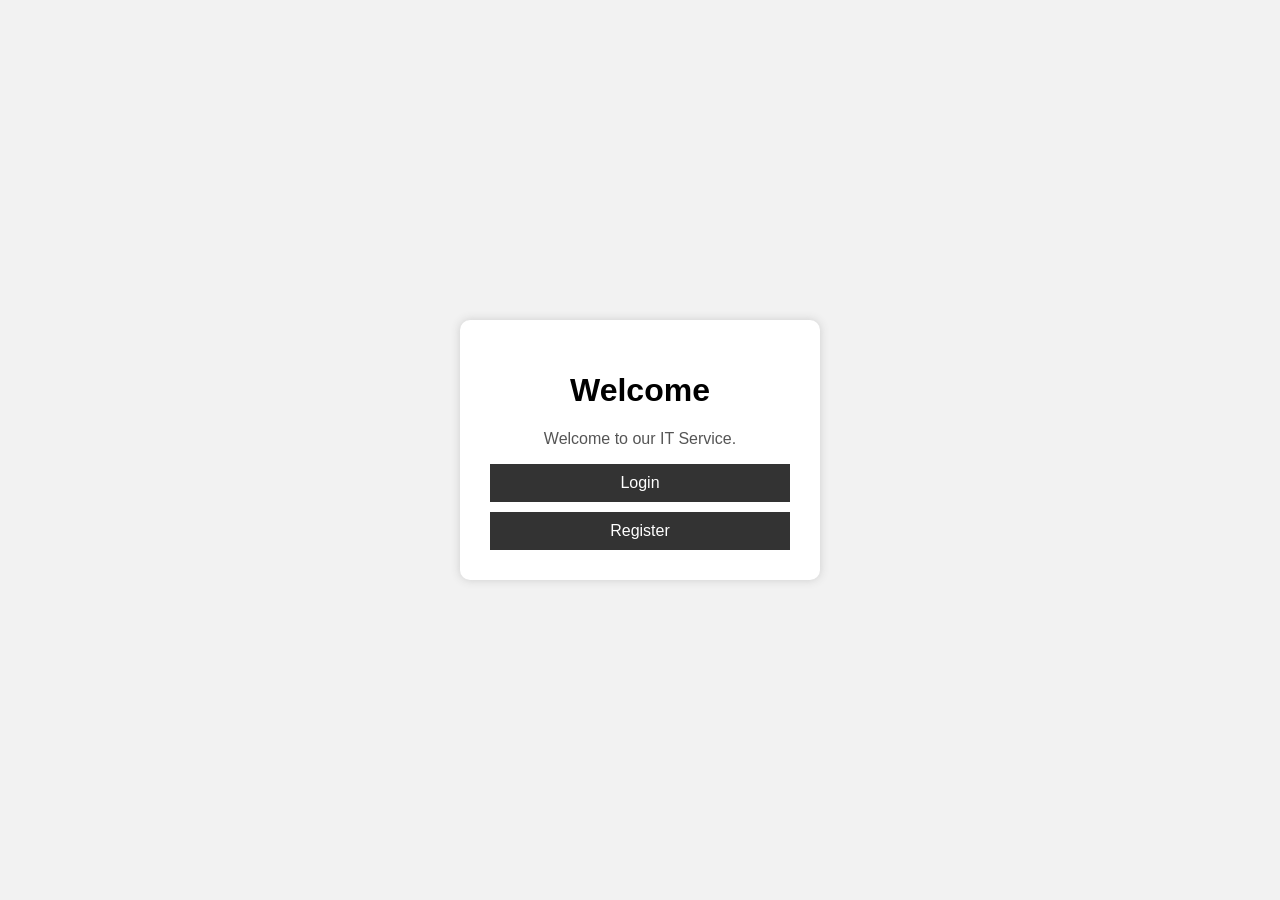
==== wwwroot/index.html @ 2dd290a7 "first commit" ====
<!DOCTYPE html>
<html lang="en">

<head>

    <meta charset="UTF-8">

    <meta name="viewport" content="width=device-width, initial-scale=1.0">

    <title>IT Service</title>

    <link rel="stylesheet" href="style.css">

</head>

<body>

    <div class="welcome-box">

        <h1>Welcome</h1>

        <p>Welcome to our IT Service.</p>

        <a href="/login.html" class="button">Login</a>

        <a href="/register.html" class="button">Register</a>

    </div>

</body>

</html>
---- wwwroot/style.css ----
body {

    font-family: Arial, sans-serif;

    background: #f2f2f2;

    display: flex;

    justify-content: center;

    align-items: center;

    height: 100vh;

    margin: 0;

}

.register-box,
.welcome-box {

    background: white;

    padding: 30px;

    width: 300px;

    border-radius: 10px;

    box-shadow: 0 0 10px #ccc;

}

h2,
h1 {

    text-align: center;

}

p {

    text-align: center;

    color: #555;

}

input {

    width: 100%;

    padding: 10px;

    margin: 8px 0;

    box-sizing: border-box;

}

button,
.button {

    display: block;

    width: 100%;

    padding: 10px;

    margin-top: 10px;

    background: #333;

    color: white;

    border: none;

    cursor: pointer;

    text-align: center;

    text-decoration: none;

    box-sizing: border-box;

}

button:hover,
.button:hover {

    background: #555;

}
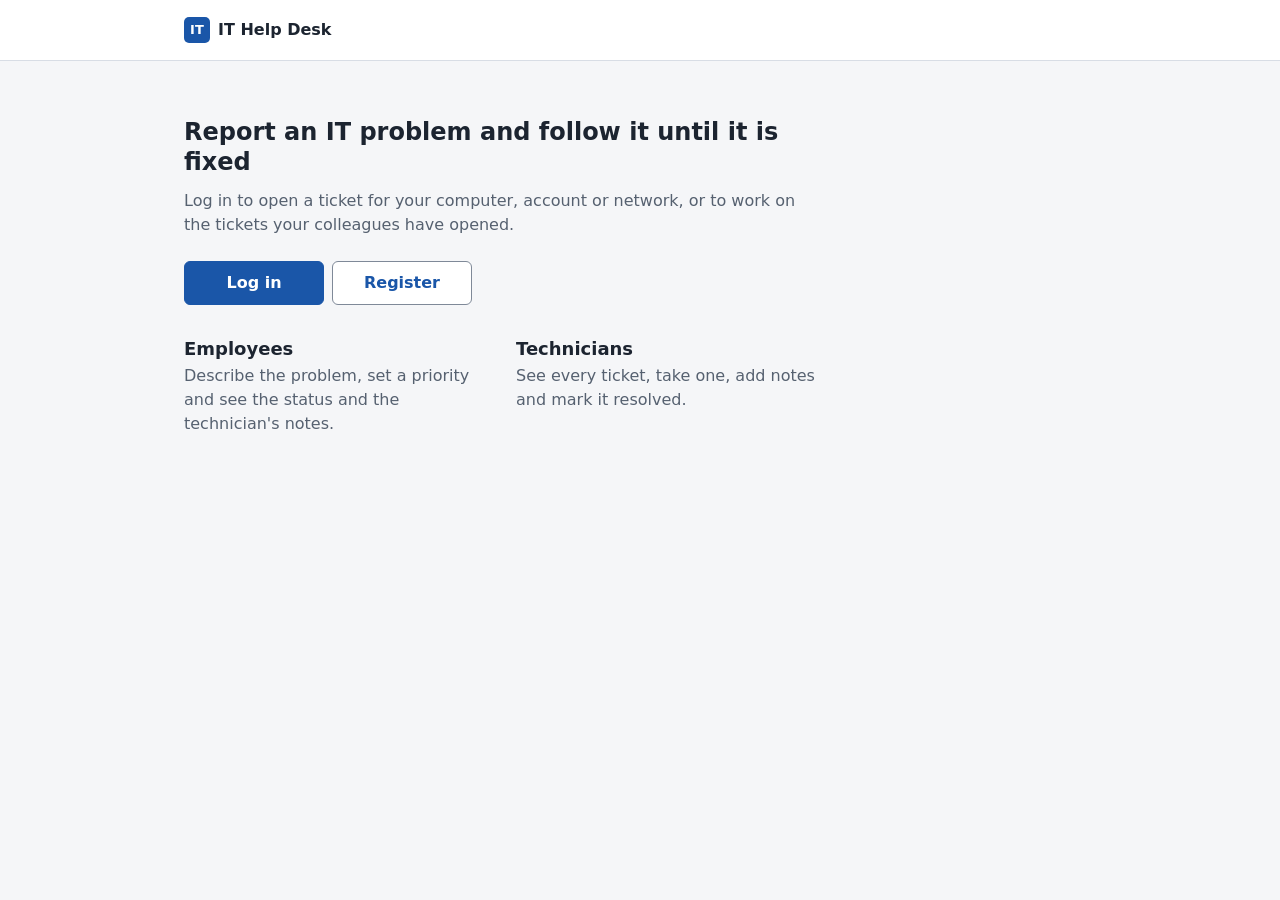
==== commit 26546743: "working prototype" ====
--- a/wwwroot/index.html
+++ b/wwwroot/index.html
@@ -1,34 +1,53 @@
-
 <!DOCTYPE html>
 <html lang="en">
 
 <head>
-
     <meta charset="UTF-8">
-
     <meta name="viewport" content="width=device-width, initial-scale=1.0">
-
-    <title>IT Service</title>
-
+    <meta name="theme-color" content="#1a56a8">
+    <title>IT Help Desk</title>
+    <link rel="icon" href="/img/favicon.svg" type="image/svg+xml">
     <link rel="stylesheet" href="style.css">
-
 </head>
 
 <body>
 
-    <div class="welcome-box">
+    <a class="skip-link" href="#main">Skip to content</a>
 
-        <h1>Welcome</h1>
+    <header class="topbar">
+        <div class="topbar-inner">
+            <a class="brand" href="/"><span class="brand-mark" aria-hidden="true">IT</span>IT Help Desk</a>
+        </div>
+    </header>
 
-        <p>Welcome to our IT Service.</p>
+    <main id="main" class="page">
 
-        <a href="/login.html" class="button">Login</a>
+        <div class="hero">
 
-        <a href="/register.html" class="button">Register</a>
+            <h1>Report an IT problem and follow it until it is fixed</h1>
 
-    </div>
+            <p>Log in to open a ticket for your computer, account or network, or to work on the tickets your colleagues have opened.</p>
+
+            <div class="form-actions">
+                <a class="btn" href="/login.html">Log in</a>
+                <a class="btn btn-secondary" href="/register.html">Register</a>
+            </div>
+
+            <div class="roles">
+                <div>
+                    <h2>Employees</h2>
+                    <p>Describe the problem, set a priority and see the status and the technician&#39;s notes.</p>
+                </div>
+                <div>
+                    <h2>Technicians</h2>
+                    <p>See every ticket, take one, add notes and mark it resolved.</p>
+                </div>
+            </div>
+
+        </div>
+
+    </main>
 
 </body>
 
 </html>
-
--- a/wwwroot/style.css
+++ b/wwwroot/style.css
@@ -1,94 +1,1458 @@
+/* IT Help Desk: one stylesheet for every page.
+   Rules of the system: system fonts only (no downloads), flat surfaces (1px borders, no shadows, no gradients),
+   one accent colour, mobile first with a single breakpoint at 720px, and no inline styles anywhere
+   (the Content-Security-Policy forbids them). Change colours and sizes here, in the tokens. */
+
+/* ---------- 1. Tokens ---------- */
+:root {
+    /* colour */
+    --bg: #f5f6f8;
+    --surface: #ffffff;
+    --border: #d8dde5;
+    --border-strong: #7f8998;
+    --text: #1c2430;
+    --muted: #566170;
+    --accent: #1a56a8;
+    --accent-hover: #144584;
+    --accent-tint: #e8f0fb;
+    --admin: #3b2f6b;              /* the Admin area's own colour, so it is never mistaken for a normal page */
+    --admin-tint: #eeebf7;
+
+    /* status badges (the text is always shown too) */
+    --open-bg: #e4edf9;
+    --open-fg: #164a8a;
+    --progress-bg: #fcefd0;
+    --progress-fg: #744600;
+    --resolved-bg: #dff1e5;
+    --resolved-fg: #1b6335;
+
+    /* priority */
+    --prio-high: #a3261a;
+    --prio-medium: #8a5300;
+    --prio-low: #566170;
+
+    /* messages */
+    --error-bg: #fdeceb;
+    --error-border: #c4493d;
+    --error-fg: #8f1d14;
+    --success-bg: #e4f4e9;
+    --success-border: #3d8a58;
+    --success-fg: #1b6335;
+
+    /* type */
+    --font: system-ui, -apple-system, "Segoe UI", Roboto, "Helvetica Neue", Arial, sans-serif;
+
+    /* shape and spacing (4px scale) */
+    --radius: 6px;
+    --radius-lg: 8px;
+    --space-1: 4px;
+    --space-2: 8px;
+    --space-3: 12px;
+    --space-4: 16px;
+    --space-5: 24px;
+    --space-6: 32px;
+    --space-7: 48px;
+
+    /* layout */
+    --page-width: 960px;
+    --auth-width: 400px;
+    --tap: 44px;
+}
+
+/* ---------- 2. Base ---------- */
+*,
+*::before,
+*::after {
+    box-sizing: border-box;
+}
+
+html {
+    -webkit-text-size-adjust: 100%;
+}
 
 body {
-
-    font-family: Arial, sans-serif;
-
-    background: #f2f2f2;
-
-    display: flex;
-
+    margin: 0;
+    min-height: 100vh;
+    display: flex;
+    flex-direction: column;
+    background: var(--bg);
+    color: var(--text);
+    font: 16px/1.5 var(--font);
+}
+
+h1,
+h2,
+h3,
+p,
+dl,
+dd,
+ul {
+    margin: 0;
+}
+
+h1 {
+    font-size: 1.375rem;          /* 22px on phones */
+    font-weight: 600;
+    line-height: 1.25;
+    overflow-wrap: anywhere;
+}
+
+h2 {
+    margin-bottom: var(--space-3);
+    font-size: 1.125rem;
+    font-weight: 600;
+    line-height: 1.3;
+}
+
+a {
+    color: var(--accent);
+}
+
+:focus-visible {
+    outline: 2px solid var(--accent);
+    outline-offset: 2px;
+}
+
+/* display:flex on .btn would otherwise beat the hidden attribute */
+[hidden] {
+    display: none !important;
+}
+
+.skip-link {
+    position: absolute;
+    left: var(--space-2);
+    top: -64px;
+    z-index: 10;
+    padding: var(--space-3) var(--space-4);
+    background: var(--surface);
+    border: 1px solid var(--accent);
+    border-radius: var(--radius);
+}
+
+.skip-link:focus {
+    top: var(--space-2);
+}
+
+/* ---------- 3. Layout ---------- */
+.topbar {
+    background: var(--surface);
+    border-bottom: 1px solid var(--border);
+}
+
+.topbar-inner {
+    display: flex;
+    align-items: center;
+    gap: var(--space-3);
+    max-width: var(--page-width);
+    margin: 0 auto;
+    padding: var(--space-2) var(--space-4);
+    min-height: 60px;
+}
+
+.brand {
+    display: inline-flex;
+    align-items: center;
+    gap: var(--space-2);
+    min-height: var(--tap);
+    color: var(--text);
+    font-weight: 600;
+    text-decoration: none;
+    white-space: nowrap;
+}
+
+.brand-mark {
+    display: inline-flex;
+    align-items: center;
     justify-content: center;
-
-    align-items: center;
-
-    height: 100vh;
-
+    width: 26px;
+    height: 26px;
+    border-radius: 5px;
+    background: var(--accent);
+    color: #fff;
+    font-size: 0.8125rem;
+    font-weight: 700;
+    letter-spacing: 0.02em;
+}
+
+.topbar-user {
+    display: flex;
+    flex-direction: column;
+    margin-left: auto;
+    min-width: 0;
+    text-align: right;
+    font-size: 0.875rem;
+    line-height: 1.3;
+}
+
+.topbar-user strong {
+    font-weight: 600;
+    overflow: hidden;
+    text-overflow: ellipsis;
+    white-space: nowrap;
+}
+
+.topbar-user span {
+    color: var(--muted);
+}
+
+.page {
+    flex: 1;
+    width: 100%;
+    max-width: var(--page-width);
+    margin: 0 auto;
+    padding: var(--space-4) var(--space-4) var(--space-7);
+}
+
+.page-head {
+    display: flex;
+    flex-direction: column;
+    gap: var(--space-3);
+    margin-bottom: var(--space-4);
+}
+
+.back-link {
+    display: inline-flex;
+    align-items: center;
+    min-height: var(--tap);
+    margin-bottom: var(--space-1);
+    text-decoration: none;
+    font-weight: 600;
+}
+
+.back-link:hover {
+    text-decoration: underline;
+}
+
+.section {
+    margin-top: var(--space-5);
+}
+
+/* centred single-column pages: log in, register */
+.auth {
+    width: 100%;
+    max-width: var(--auth-width);
+    margin: 0 auto;
+    padding: var(--space-6) var(--space-4) var(--space-7);
+}
+
+.auth h1 {
+    margin-bottom: var(--space-4);
+}
+
+.auth-alt {
+    display: flex;
+    flex-wrap: wrap;
+    align-items: center;
+    gap: 0 var(--space-1);
+    margin-top: var(--space-2);
+    color: var(--muted);
+    font-size: 0.9375rem;
+}
+
+.auth-alt a {
+    display: inline-flex;
+    align-items: center;
+    min-height: var(--tap);
+    min-width: var(--tap);
+}
+
+.panel {
+    background: var(--surface);
+    border: 1px solid var(--border);
+    border-radius: var(--radius-lg);
+    padding: var(--space-4);
+}
+
+/* ---------- 4. Buttons ---------- */
+.btn {
+    display: inline-flex;
+    align-items: center;
+    justify-content: center;
+    min-height: var(--tap);
+    padding: 0 var(--space-5);
+    border: 1px solid var(--accent);
+    border-radius: var(--radius);
+    background: var(--accent);
+    color: #fff;
+    font: inherit;
+    font-weight: 600;
+    line-height: 1.2;
+    text-align: center;
+    text-decoration: none;
+    cursor: pointer;
+    -webkit-tap-highlight-color: transparent;
+}
+
+.btn:hover {
+    background: var(--accent-hover);
+    border-color: var(--accent-hover);
+}
+
+.btn:disabled {
+    opacity: 0.6;
+    cursor: not-allowed;
+}
+
+.btn-secondary {
+    background: var(--surface);
+    border-color: var(--border-strong);
+    color: var(--accent);
+}
+
+.btn-secondary:hover {
+    background: var(--accent-tint);
+    border-color: var(--accent);
+}
+
+.btn-block {
+    width: 100%;
+}
+
+/* ---------- 5. Forms ---------- */
+.field {
+    margin-bottom: var(--space-4);
+}
+
+label {
+    display: block;
+    margin-bottom: 6px;
+    font-size: 0.9375rem;
+    font-weight: 600;
+}
+
+input,
+select,
+textarea {
+    display: block;
+    width: 100%;
+    min-height: var(--tap);
+    padding: 10px var(--space-3);
+    border: 1px solid var(--border-strong);
+    border-radius: var(--radius);
+    background: var(--surface);
+    color: var(--text);
+    font: inherit;                 /* 16px: iOS does not zoom into the field */
+}
+
+textarea {
+    min-height: 120px;
+    line-height: 1.5;
+    resize: vertical;
+}
+
+input::placeholder,
+textarea::placeholder {
+    color: #5f6b7a;
+}
+
+input:focus,
+select:focus,
+textarea:focus {
+    outline: 2px solid var(--accent);
+    outline-offset: 0;
+    border-color: var(--accent);
+}
+
+.field-hint {
+    margin-top: 6px;
+    color: var(--muted);
+    font-size: 0.875rem;
+}
+
+.form-actions {
+    display: flex;
+    flex-direction: column;
+    gap: var(--space-2);
+    margin-top: var(--space-5);
+}
+
+/* ---------- 6. Messages (script.js sets class "error" or "success" on #message) ---------- */
+#message,
+#action-message,
+#note-message,
+#new-user-message,
+#rename-message,
+#confirm-message {
+    margin-top: var(--space-4);
+}
+
+#message:empty,
+#action-message:empty,
+#note-message:empty,
+#new-user-message:empty,
+#rename-message:empty,
+#confirm-message:empty {
+    display: none;
+}
+
+.error,
+.success {
+    padding: 10px var(--space-3);
+    border: 1px solid;
+    border-left-width: 4px;
+    border-radius: var(--radius);
+    font-size: 0.9375rem;
+    overflow-wrap: anywhere;
+}
+
+.error {
+    background: var(--error-bg);
+    border-color: var(--error-border);
+    color: var(--error-fg);
+}
+
+.success {
+    background: var(--success-bg);
+    border-color: var(--success-border);
+    color: var(--success-fg);
+}
+
+/* ---------- 7. Status badges and priority ---------- */
+.badge {
+    display: inline-block;
+    padding: 2px 10px;
+    border-radius: 4px;
+    font-size: 0.8125rem;
+    font-weight: 600;
+    line-height: 1.5;
+    white-space: nowrap;
+}
+
+.badge-open {
+    background: var(--open-bg);
+    color: var(--open-fg);
+}
+
+.badge-progress {
+    background: var(--progress-bg);
+    color: var(--progress-fg);
+}
+
+.badge-resolved {
+    background: var(--resolved-bg);
+    color: var(--resolved-fg);
+}
+
+.priority {
+    display: inline-flex;
+    align-items: center;
+    gap: 6px;
+    font-size: 0.875rem;
+    white-space: nowrap;
+}
+
+.priority::before {
+    content: "";
+    width: 8px;
+    height: 8px;
+    border-radius: 50%;
+    background: currentColor;
+}
+
+.priority-high {
+    color: var(--prio-high);
+}
+
+.priority-medium {
+    color: var(--prio-medium);
+}
+
+.priority-low {
+    color: var(--prio-low);
+}
+
+/* ---------- 8. Ticket list (home) ---------- */
+.toolbar {
+    display: flex;
+    flex-direction: column;
+    gap: 6px;
+    margin-bottom: var(--space-4);
+}
+
+.toolbar label {
     margin: 0;
-
-}
-
-.register-box,
-.welcome-box {
-
-    background: white;
-
-    padding: 30px;
-
-    width: 300px;
-
-    border-radius: 10px;
-
-    box-shadow: 0 0 10px #ccc;
-
-}
-
-h2,
-h1 {
-
+}
+
+.ticket-list {
+    list-style: none;
+    padding: 0;
+    background: var(--surface);
+    border: 1px solid var(--border);
+    border-radius: var(--radius-lg);
+    overflow: hidden;
+}
+
+.ticket-list:empty {
+    display: none;
+}
+
+.ticket-list li + li {
+    border-top: 1px solid var(--border);
+}
+
+.ticket-link {
+    display: grid;
+    gap: var(--space-2);
+    padding: var(--space-3) var(--space-4);
+    color: inherit;
+    text-decoration: none;
+}
+
+.ticket-link:hover {
+    background: #f8fafc;
+}
+
+.ticket-link:focus-visible {
+    outline-offset: -2px;
+}
+
+.ticket-main {
+    min-width: 0;
+}
+
+.ticket-title {
+    color: var(--accent);
+    font-weight: 600;
+    overflow-wrap: anywhere;
+}
+
+.ticket-link:hover .ticket-title {
+    text-decoration: underline;
+}
+
+.ticket-by,
+.ticket-date {
+    color: var(--muted);
+    font-size: 0.875rem;
+}
+
+.ticket-by {
+    overflow-wrap: anywhere;
+}
+
+.ticket-meta {
+    display: flex;
+    flex-wrap: wrap;
+    align-items: center;
+    gap: var(--space-1) var(--space-4);
+}
+
+.empty {
+    padding: var(--space-6) var(--space-4);
+    background: var(--surface);
+    border: 1px solid var(--border);
+    border-radius: var(--radius-lg);
+    color: var(--muted);
     text-align: center;
-
-}
-
-p {
-
+}
+
+.empty:empty {
+    display: none;
+}
+
+/* ---------- 9. Ticket page ---------- */
+.ticket-layout {
+    display: grid;
+}
+
+.badges {
+    display: flex;
+    flex-wrap: wrap;
+    align-items: center;
+    gap: var(--space-2) var(--space-4);
+    margin-top: var(--space-3);
+}
+
+.ticket-description,
+.note-body {
+    white-space: pre-wrap;           /* keep the author's line breaks */
+    overflow-wrap: anywhere;
+}
+
+.details {
+    display: grid;
+    grid-template-columns: repeat(auto-fit, minmax(200px, 1fr));
+    gap: var(--space-4);
+}
+
+.details dt {
+    color: var(--muted);
+    font-size: 0.875rem;
+}
+
+.details dd {
+    font-weight: 600;
+    overflow-wrap: anywhere;
+}
+
+.actions .btn {
+    width: 100%;
+    margin-top: var(--space-4);
+}
+
+.note-list {
+    list-style: none;
+    padding: 0;
+    border-top: 1px solid var(--border);
+}
+
+.note-list li {
+    padding: var(--space-3) 0;
+    border-bottom: 1px solid var(--border);
+}
+
+.note-meta {
+    display: flex;
+    flex-wrap: wrap;
+    gap: 0 var(--space-3);
+    color: var(--muted);
+    font-size: 0.875rem;
+}
+
+.note-meta strong {
+    color: var(--text);
+    font-weight: 600;
+    overflow-wrap: anywhere;
+}
+
+.note-body {
+    margin-top: var(--space-1);
+}
+
+.note-empty {
+    padding: var(--space-3) 0;
+    color: var(--muted);
+}
+
+.note-empty:empty {
+    display: none;
+}
+
+.note-form {
+    margin-top: var(--space-4);
+}
+
+.note-form .btn {
+    margin-top: var(--space-3);
+    width: 100%;
+}
+
+/* ---------- 10. Public start page ---------- */
+.hero {
+    max-width: 640px;
+    padding-top: var(--space-5);
+}
+
+.hero p {
+    margin-top: var(--space-3);
+    color: var(--muted);
+}
+
+.hero .form-actions {
+    margin-top: var(--space-5);
+}
+
+.roles {
+    display: grid;
+    gap: var(--space-4);
+    margin-top: var(--space-6);
+}
+
+.roles h2 {
+    margin-bottom: var(--space-1);
+}
+
+.hero .roles p {
+    margin-top: 0;
+}
+
+/* ---------- 11. Wider screens (tablet and up) ---------- */
+@media (min-width: 720px) {
+    h1 {
+        font-size: 1.5rem;
+    }
+
+    .topbar-inner {
+        padding: var(--space-2) var(--space-5);
+    }
+
+    .topbar-user {
+        flex-direction: row;
+        align-items: baseline;
+        gap: var(--space-3);
+        font-size: 0.9375rem;
+    }
+
+    .page {
+        padding: var(--space-5) var(--space-5) 64px;
+    }
+
+    .auth {
+        padding-top: 64px;
+    }
+
+    .panel {
+        padding: var(--space-5);
+    }
+
+    .page-head {
+        flex-direction: row;
+        align-items: center;
+        justify-content: space-between;
+    }
+
+    .toolbar {
+        flex-direction: row;
+        align-items: center;
+        gap: var(--space-3);
+    }
+
+    .toolbar select {
+        width: 220px;
+    }
+
+    /* list rows become aligned columns: ticket | status | priority | date */
+    .ticket-link {
+        grid-template-columns: minmax(0, 1fr) 112px 96px 104px;
+        align-items: center;
+        gap: var(--space-4);
+        padding: var(--space-3) var(--space-5);
+    }
+
+    .ticket-meta {
+        display: contents;
+    }
+
+    .ticket-link .badge,
+    .ticket-link .priority {
+        justify-self: start;         /* grid items stretch by default; keep the badge as wide as its text */
+    }
+
+    .ticket-date {
+        text-align: right;
+    }
+
+    .form-actions {
+        flex-direction: row;
+    }
+
+    .form-actions .btn {
+        min-width: 140px;
+    }
+
+    .hero {
+        padding-top: var(--space-6);
+    }
+
+    .roles {
+        grid-template-columns: 1fr 1fr;
+        gap: var(--space-5);
+    }
+
+    /* ticket page: description and notes on the left, details and actions in a side column */
+    .ticket-layout {
+        grid-template-columns: minmax(0, 1fr) 280px;
+        grid-template-areas:
+            "description side"
+            "notes side";
+        grid-template-rows: auto 1fr;
+        align-items: start;
+        column-gap: var(--space-5);
+    }
+
+    .ticket-body {
+        grid-area: description;
+    }
+
+    .ticket-side {
+        grid-area: side;
+        margin-top: 0;
+    }
+
+    .ticket-notes {
+        grid-area: notes;
+        margin-top: var(--space-5);
+    }
+
+    .details {
+        grid-template-columns: 1fr;
+    }
+
+    .note-form .btn {
+        width: auto;
+        min-width: 140px;
+    }
+
+    .create-form {
+        max-width: 640px;
+    }
+}
+
+
+/* ---------- 12. Admin area (pages in AdminSite/, served only to Admins) ---------- */
+.topbar-admin {
+    border-top: 3px solid var(--admin);
+}
+
+.topbar-admin .brand-mark {
+    background: var(--admin);
+}
+
+.topbar-admin .brand-name {
+    display: none;                   /* phones: the mark and the "Admin" tag are enough, the name needs the room */
+}
+
+.topbar-admin .btn {
+    white-space: nowrap;
+}
+
+.brand-area {
+    padding: 2px var(--space-2);
+    border-radius: var(--radius);
+    background: var(--admin-tint);
+    color: var(--admin);
+    font-size: 0.8125rem;
+}
+
+.admin-nav {
+    background: var(--surface);
+    border-bottom: 1px solid var(--border);
+}
+
+.admin-nav-list {
+    display: flex;
+    flex-wrap: wrap;                 /* on a phone the sections wrap into rows: nothing scrolls sideways */
+    gap: var(--space-1) var(--space-2);
+    max-width: var(--page-width);
+    margin: 0 auto;
+    padding: var(--space-2) var(--space-4);
+    list-style: none;
+}
+
+.admin-nav-link {
+    display: inline-flex;
+    align-items: center;
+    min-height: var(--tap);
+    padding: 0 var(--space-3);
+    border-radius: var(--radius);
+    color: var(--text);
+    font-weight: 600;
+    text-decoration: none;
+}
+
+a.admin-nav-link:hover {
+    background: var(--bg);
+}
+
+a.admin-nav-link[aria-current="page"] {
+    background: var(--admin-tint);
+    color: var(--admin);
+}
+
+.admin-nav-link.is-soon {
+    color: var(--muted);
+    font-weight: 400;
+}
+
+.admin-intro {
+    max-width: 60ch;
+    color: var(--muted);
+}
+
+.admin-cards {
+    display: grid;
+    grid-template-columns: 1fr;
+    gap: var(--space-3);
+    margin: var(--space-4) 0 0;
+    padding: 0;
+    list-style: none;
+}
+
+.admin-card {
+    padding: var(--space-4);
+    border: 1px solid var(--border);
+    border-radius: var(--radius-lg);
+    background: var(--surface);
+}
+
+.admin-card h2 {
+    margin: 0 0 var(--space-1);
+    font-size: 1.0625rem;
+}
+
+.admin-card h2 a {
+    display: inline-flex;            /* a section that is built is a link: keep it a full-size tap target */
+    align-items: center;
+    min-height: var(--tap);
+}
+
+.admin-card p {
+    margin: 0;
+    color: var(--muted);
+}
+
+.admin-card .admin-card-soon {
+    margin-top: var(--space-2);
+    font-size: 0.875rem;
+    font-style: italic;
+}
+
+@media (min-width: 720px) {
+    .topbar-admin .brand-name {
+        display: inline;
+    }
+
+    .admin-nav-list {
+        padding: var(--space-2) var(--space-5);
+    }
+
+    .admin-cards {
+        grid-template-columns: 1fr 1fr;
+        gap: var(--space-4);
+    }
+}
+
+/* ---------- 13. Admin: users (Level 30) ---------- */
+.visually-hidden {
+    position: absolute;
+    width: 1px;
+    height: 1px;
+    overflow: hidden;
+    clip: rect(0 0 0 0);
+    white-space: nowrap;
+}
+
+.page-foot {
+    margin-top: var(--space-6);
+}
+
+.page-foot a {
+    display: inline-flex;
+    align-items: center;
+    min-height: var(--tap);
+}
+
+.notice {
+    margin-bottom: var(--space-4);
+    padding: 10px var(--space-3);
+    border: 1px solid var(--border);
+    border-left: 4px solid var(--accent);
+    border-radius: var(--radius);
+    background: var(--accent-tint);
+    font-size: 0.9375rem;
+}
+
+/* role and account-state badges (the word is always shown) */
+.badge-admin {
+    background: var(--admin-tint);
+    color: var(--admin);
+}
+
+.badge-tech {
+    background: var(--open-bg);
+    color: var(--open-fg);
+}
+
+.badge-employee {
+    background: #eceff3;
+    color: var(--text);
+}
+
+.badge-on {
+    background: var(--resolved-bg);
+    color: var(--resolved-fg);
+}
+
+.badge-off {
+    background: var(--error-bg);
+    color: var(--error-fg);
+}
+
+.badges-inline {
+    margin-top: 0;
+}
+
+/* panels stacked on the Admin pages */
+.admin-panel {
+    margin-bottom: var(--space-4);
+}
+
+.admin-panel > h2 {
+    margin-bottom: var(--space-3);
+}
+
+.admin-panel .field:last-child {
+    margin-bottom: 0;
+}
+
+.details > div {
+    min-width: 0;
+}
+
+/* search and filter bar */
+.filters {
+    display: grid;
+    grid-template-columns: 1fr;
+    gap: var(--space-3);
+    margin-bottom: var(--space-4);
+    padding: var(--space-4);
+    border: 1px solid var(--border);
+    border-radius: var(--radius-lg);
+    background: var(--surface);
+}
+
+.filters .field {
+    margin: 0;
+}
+
+.list-summary {
+    margin-bottom: var(--space-2);
+    color: var(--muted);
+    font-size: 0.9375rem;
+}
+
+.list-summary:empty {
+    display: none;
+}
+
+/* the user table: stacked blocks on phones (label above value), a real table from tablet width */
+.table-wrap {
+    border: 1px solid var(--border);
+    border-radius: var(--radius-lg);
+    background: var(--surface);
+    overflow: hidden;
+}
+
+.data-table {
+    width: 100%;
+    border-collapse: collapse;
+}
+
+.data-table thead {
+    position: absolute;
+    width: 1px;
+    height: 1px;
+    overflow: hidden;
+    clip: rect(0 0 0 0);
+}
+
+.data-table tbody,
+.data-table tr,
+.data-table th,
+.data-table td {
+    display: block;
+}
+
+.data-table tr {
+    padding: var(--space-3) var(--space-4);
+}
+
+.data-table tr + tr {
+    border-top: 1px solid var(--border);
+}
+
+.data-table th[scope="row"] {
+    margin-bottom: var(--space-1);
+    font-size: 1.0625rem;
+    text-align: left;
+    overflow-wrap: anywhere;
+}
+
+.data-table th a {
+    display: flex;                   /* the whole cell is the tap target, not just the letters */
+    align-items: center;
+    min-height: var(--tap);
+    min-width: var(--tap);           /* a one-or-two-letter name in a narrow column is still a full-size target */
+}
+
+.data-table td {
+    display: flex;
+    justify-content: space-between;
+    align-items: baseline;
+    gap: var(--space-3);
+    padding: 2px 0;
+    font-size: 0.9375rem;
+    text-align: right;
+}
+
+.data-table td::before {
+    content: attr(data-label);
+    color: var(--muted);
+    font-size: 0.875rem;
+    text-align: left;
+}
+
+.pager {
+    display: flex;
+    align-items: center;
+    justify-content: space-between;
+    gap: var(--space-3);
+    margin-top: var(--space-4);
+}
+
+.pager-info {
+    color: var(--muted);
+    font-size: 0.9375rem;
     text-align: center;
-
-    color: #555;
-
-}
-
-input {
-
+}
+
+/* one-time password */
+.temp-password {
+    display: block;
+    margin: var(--space-3) 0;
+    padding: var(--space-3) var(--space-4);
+    border: 1px dashed var(--admin);
+    border-radius: var(--radius);
+    background: var(--admin-tint);
+    color: var(--text);
+    font: 600 1.25rem/1.4 ui-monospace, SFMono-Regular, Menlo, Consolas, monospace;
+    letter-spacing: 0.06em;
+    overflow-wrap: anywhere;
+    user-select: all;
+}
+
+/* actions on one user */
+.inline-form {
+    display: flex;
+    flex-direction: column;
+    gap: var(--space-3);
+    max-width: 420px;
+}
+
+.inline-form .field {
+    margin: 0;
+}
+
+.action-row {
+    display: flex;
+    flex-direction: column;
+    gap: var(--space-2);
+    margin-top: var(--space-4);
+}
+
+.btn-danger {
+    border-color: var(--prio-high);
+    background: var(--prio-high);
+    color: #fff;
+}
+
+.btn-danger:hover {
+    border-color: #7f1d14;
+    background: #7f1d14;
+}
+
+.btn-danger-outline {
+    border-color: var(--prio-high);
+    background: var(--surface);
+    color: var(--prio-high);
+}
+
+.btn-danger-outline:hover {
+    background: var(--error-bg);
+    border-color: var(--prio-high);
+}
+
+.confirm {
+    margin-top: var(--space-4);
+    padding: var(--space-4);
+    border: 1px solid var(--error-border);
+    border-left-width: 4px;
+    border-radius: var(--radius);
+    background: var(--error-bg);
+}
+
+.confirm h3 {
+    margin-bottom: var(--space-2);
+    font-size: 1.0625rem;
+}
+
+.confirm p {
+    margin-bottom: var(--space-3);
+}
+
+.confirm .field-hint {
+    margin-bottom: 0;
+}
+
+.form-actions-row {
+    margin-top: var(--space-4);
+}
+
+/* short lists on the user page */
+.mini-list {
+    padding: 0;
+    list-style: none;
+    border-top: 1px solid var(--border);
+}
+
+.mini-list li {
+    display: flex;
+    flex-direction: column;
+    gap: var(--space-1);
+    padding: var(--space-3) 0;
+    border-bottom: 1px solid var(--border);
+}
+
+.mini-main {
+    overflow-wrap: anywhere;
+}
+
+.note-excerpt {
+    white-space: pre-wrap;
+}
+
+.mini-meta {
+    display: flex;
+    flex-wrap: wrap;
+    align-items: center;
+    gap: var(--space-1) var(--space-3);
+    color: var(--muted);
+    font-size: 0.875rem;
+}
+
+.mini-list .mini-empty {
+    color: var(--muted);
+}
+
+@media (min-width: 720px) {
+    .filters {
+        grid-template-columns: 2fr 1fr 1fr 1.4fr;
+        align-items: end;
+    }
+
+    .data-table thead {
+        position: static;
+        width: auto;
+        height: auto;
+        overflow: visible;
+        clip: auto;
+    }
+
+    .data-table {
+        display: table;
+    }
+
+    .data-table thead {
+        display: table-header-group;
+    }
+
+    .data-table tbody {
+        display: table-row-group;
+    }
+
+    .data-table tr {
+        display: table-row;
+        padding: 0;
+    }
+
+    .data-table th,
+    .data-table td {
+        display: table-cell;
+        padding: var(--space-3) var(--space-4);
+        text-align: left;
+        vertical-align: middle;
+    }
+
+    .data-table thead th {
+        background: var(--bg);
+        color: var(--muted);
+        font-size: 0.875rem;
+        font-weight: 600;
+        border-bottom: 1px solid var(--border);
+    }
+
+    .data-table th[scope="row"] {
+        margin: 0;
+        font-size: 1rem;
+    }
+
+    .data-table td::before {
+        content: none;
+    }
+
+    .data-table tr + tr {
+        border-top: 0;
+    }
+
+    .data-table tbody tr + tr > * {
+        border-top: 1px solid var(--border);
+    }
+
+    .inline-form {
+        flex-direction: row;
+        align-items: flex-end;
+    }
+
+    .inline-form .field {
+        flex: 1;
+    }
+
+    .action-row {
+        flex-direction: row;
+        flex-wrap: wrap;
+    }
+
+    .form-actions-row {
+        flex-direction: row;
+    }
+
+    .mini-list li {
+        flex-direction: row;
+        align-items: baseline;
+        justify-content: space-between;
+        gap: var(--space-4);
+    }
+
+    .mini-meta {
+        flex: none;
+        justify-content: flex-end;
+    }
+}
+
+/* ---------- Level 32: ticket pages of the Admin area ---------- */
+.data-table tr.row-deleted {
+    opacity: 0.7;
+}
+
+.sub-title {
+    margin-top: var(--space-4);
+    color: var(--muted);
+    font-size: 0.875rem;
+    font-weight: 400;
+}
+
+.edit-form {
+    display: flex;
+    flex-direction: column;
+    gap: var(--space-3);
+    max-width: 640px;
+    margin-bottom: var(--space-5);
+}
+
+.edit-form .field {
+    margin: 0;
+}
+
+.admin-panel .inline-form {
+    margin-bottom: var(--space-3);
+}
+
+/* user names that link to a user page, inside a table cell or a details list: a full-size tap target */
+.data-table td a,
+.details dd a {
+    display: inline-flex;
+    align-items: center;
+    min-width: var(--tap);
+    min-height: var(--tap);
+}
+
+/* ---------- Level 33: notes and activity pages of the Admin area ---------- */
+.filters-reset {
+    display: flex;
+    align-items: flex-end;
+}
+
+.filters-reset .btn {
     width: 100%;
-
-    padding: 10px;
-
-    margin: 8px 0;
-
+}
+
+/* user and ticket links inside a note's or an event's meta line: a full-size tap target */
+.note-meta a,
+.mini-meta a,
+.mini-main a {
+    display: inline-flex;
+    align-items: center;
+    min-height: var(--tap);
+    min-width: var(--tap);
+}
+
+.feed-day {
+    margin: var(--space-5) 0 var(--space-2);
+    font-size: 1.0625rem;
+}
+
+.feed-day:first-child {
+    margin-top: 0;
+}
+
+.feed-more {
+    margin-top: var(--space-4);
+    text-align: center;
+}
+
+.feed-more .btn {
+    width: 100%;
+}
+
+@media (min-width: 720px) {
+    .feed-more .btn {
+        width: auto;
+    }
+}
+
+/* ---------- Level 34: the Admin dashboard ---------- */
+.dash-group {
+    margin-top: var(--space-5);
+}
+
+.dash-group > h2 {
+    margin: 0 0 var(--space-2);
+    font-size: 1.0625rem;
+}
+
+.stat-list {
+    display: grid;
+    grid-template-columns: 1fr 1fr;
+    gap: var(--space-2);
+    margin: 0;
+    padding: 0;
+    list-style: none;
+}
+
+.stat {
+    display: flex;
+    flex-direction: column;
+    justify-content: center;
+    gap: 2px;
     box-sizing: border-box;
-
-}
-
-button,
-.button {
-
-    display: block;
-
-    width: 100%;
-
-    padding: 10px;
-
-    margin-top: 10px;
-
-    background: #333;
-
-    color: white;
-
-    border: none;
-
-    cursor: pointer;
-
-    text-align: center;
-
+    min-height: var(--tap);
+    height: 100%;
+    padding: var(--space-3);
+    border: 1px solid var(--border);
+    border-radius: var(--radius-lg);
+    background: var(--surface);
+    color: var(--text);
     text-decoration: none;
-
-    box-sizing: border-box;
-
-}
-
-button:hover,
-.button:hover {
-
-    background: #555;
-
-}
+}
+
+a.stat:hover {
+    border-color: var(--muted);
+}
+
+.stat-num {
+    font-size: 1.5rem;
+    font-weight: 700;
+    line-height: 1.2;
+}
+
+.stat-label {
+    color: var(--muted);
+    font-size: 0.875rem;
+    overflow-wrap: anywhere;
+}
+
+.dash-more {
+    margin: var(--space-2) 0 0;
+}
+
+.dash-more a {
+    display: inline-flex;
+    align-items: center;
+    min-height: var(--tap);
+}
+
+@media (min-width: 720px) {
+    .stat-list {
+        grid-template-columns: repeat(auto-fill, minmax(160px, 1fr));
+    }
+}
